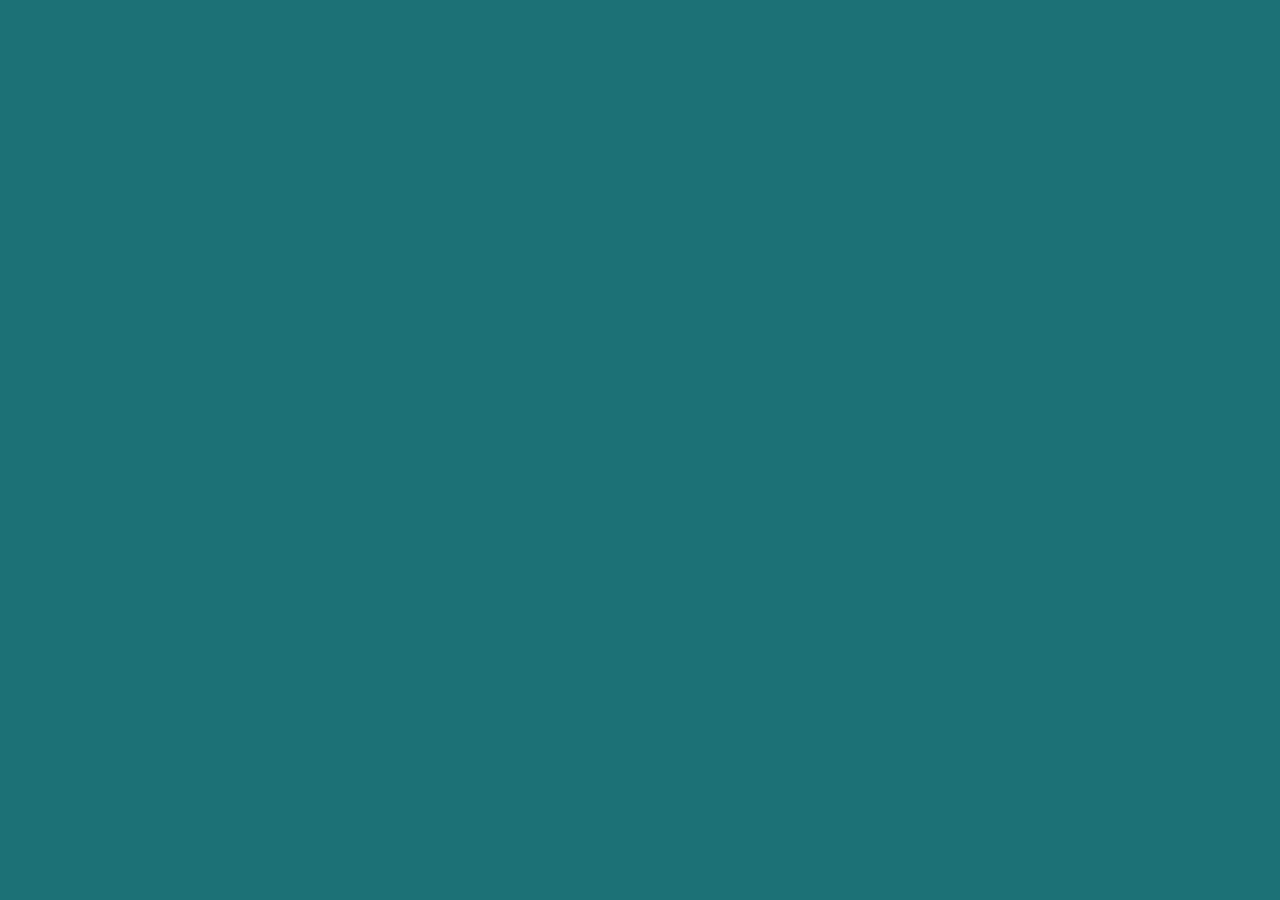
==== details.html @ 66516535 "2#" ====
<!DOCTYPE html>
<html lang="en">
<head>
    <meta charset="UTF-8">
    <meta name="viewport" content="width=device-width, initial-scale=1.0">
    <title>Details</title>
    <link rel="stylesheet" href="style.css">
</head>
<body>
    <div id="itemDetails">
        <!-- Information will be populated here -->
    </div>

    <script src="details.js"></script>
</body>
</html>
---- style.css ----
body {
    background-color: rgb(28, 114, 114);
}
.header {
    background-color: rgb(255, 241, 161);
}
.headerMenu {
    width: auto;
    height: 30px;
    border: 1px;
    border-style: solid;
    background-color: white;
}
.article {
    margin-top: 15px;
    display: grid;
    row-gap: 10px;
}
.articleText {
    width: auto;
    height: 80px;
    background-color: white;
}
.NextPg {
    background-color: white;
    width: 150px;
    height: 50px;
    margin: auto;
    margin-top: 15px;
}
.footer {
    background-color: white;
    width: 95%;
    height: 150px;
    margin: auto;
    margin-top: 50px;
}
.card{
    width: 200px;
    height: auto;
    background-color: blanchedalmond;
    padding: 1rem 0.8rem;
    border-radius: 8px;
    display: flex;
    flex-direction: column;
    justify-items: center;
    h2 {
        margin-top: 0;
        margin-bottom: 1rem;
    }
}
.image-container {
    width: 80%;
    margin: 0 auto;
    img {
        width: 100%;

        height: auto;
    }
}
.details-button{

}
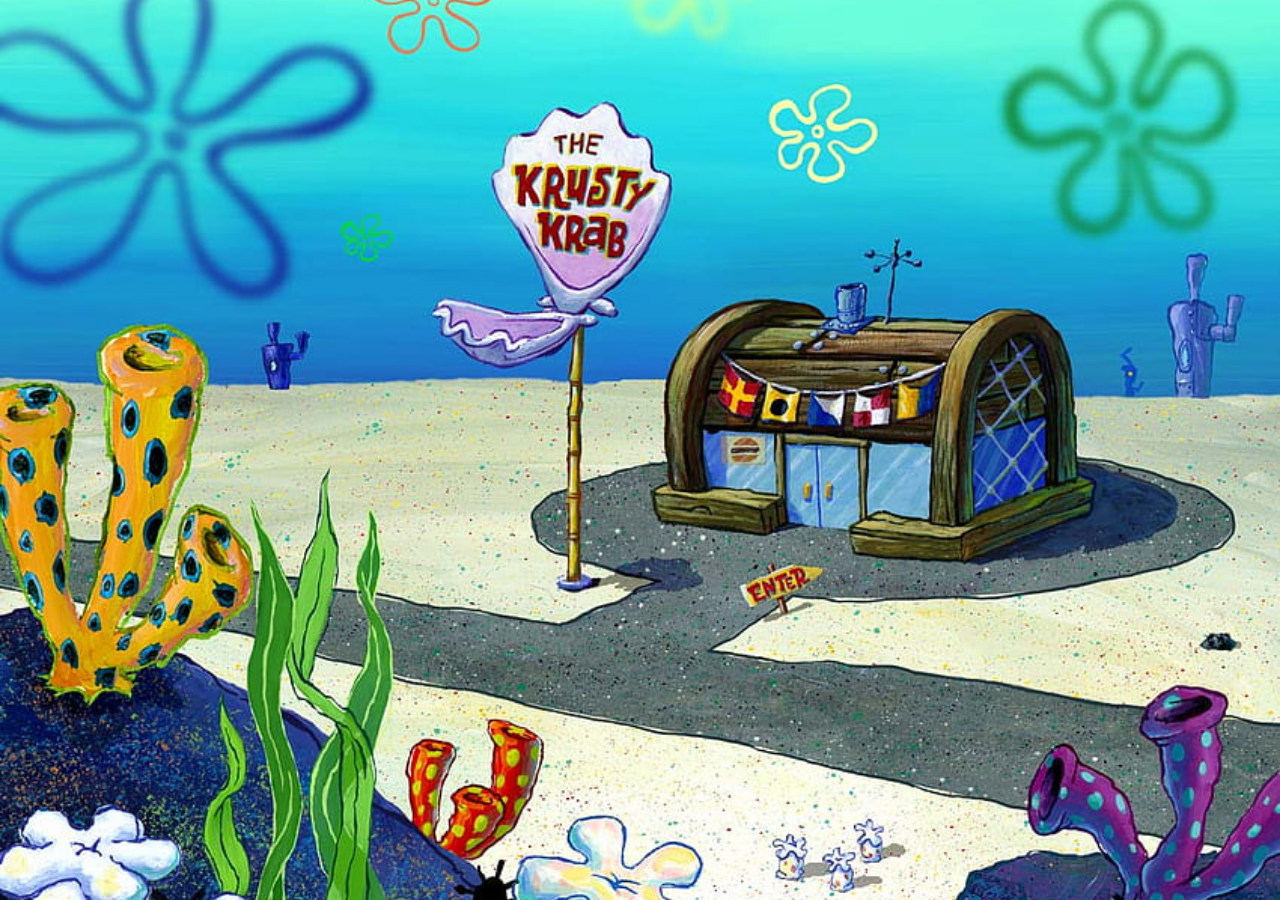
==== commit 00d58bf2: "5" ====
--- a/details.html
+++ b/details.html
@@ -7,8 +7,12 @@
     <link rel="stylesheet" href="style.css">
 </head>
 <body>
-    <div id="itemDetails">
-        <!-- Information will be populated here -->
+    <div id="itemDetails" style="
+        margin: 0 auto;
+    max-width: 50%"
+    >
+        
+        
     </div>
 
     <script src="details.js"></script>
--- a/style.css
+++ b/style.css
@@ -1,20 +1,52 @@
 body {
-    background-color: rgb(28, 114, 114);
-}
+    background-image: url(./desktop-wallpaper-krusty-krab-spongebob-krusty-krab.jpg);
+    background-position: center;
+    background-repeat: no-repeat;
+    background-size: cover;
+    background-attachment: fixed;
+    margin: 0;
+    overflow-x: hidden;
+    }
 .header {
     background-color: rgb(255, 241, 161);
+    width: 100vw;
+    height: 100vh;
+    padding-top: 100vh;
+
+    img {
+        width: 100%;
+        height: 100%;
+        object-fit: contain;
+        opacity: 0.8;
+    }
 }
+
 .headerMenu {
-    width: auto;
-    height: 30px;
+    display: flex;
+    justify-content: center;
+    width: 85%;
+    height: 40px;
+    margin: auto;
     border: 1px;
     border-style: solid;
-    background-color: white;
+    background-color:bisque;
+    border-radius: 5px;
+}
+#newAd {
+  cursor: pointer;
+  margin: auto;
+  background-color: green;
+  border: outset black;
+  height: 35px;
+  font-family: georgia;
 }
 .article {
     margin-top: 15px;
-    display: grid;
-    row-gap: 10px;
+    display: flex;
+    row-gap: 15px;
+  flex-wrap: wrap;
+  justify-content: center;
+  align-items: center;
 }
 .articleText {
     width: auto;
@@ -36,28 +68,89 @@
     margin-top: 50px;
 }
 .card{
-    width: 200px;
-    height: auto;
+    width: 280px;
+    height: 450px;
+    margin: 24px;
     background-color: blanchedalmond;
     padding: 1rem 0.8rem;
     border-radius: 8px;
     display: flex;
     flex-direction: column;
     justify-items: center;
+    justify-content:space-between;
+    align-items: center;
+    
+    opacity: 0.9;
     h2 {
         margin-top: 0;
         margin-bottom: 1rem;
     }
+    transition: 1s;
 }
+
+.card:hover{
+    opacity: 1;
+    scale: 1.2;
+}
+
 .image-container {
-    width: 80%;
-    margin: 0 auto;
+   max-width: 90%;
+   img {
+    width: 100%;
+   }
+   
+}
+.details-button{
+    width: 114px;
+    cursor: pointer;
+}
+
+.single-item {
+    background-color: bisque;
+    border-radius: 8px;
+    padding: 1rem;
+    box-shadow: 6px 7px 1px 1px #9f999985;
+}
+
+.price {
+
+}
+
+.title {
+
+}
+
+.single-image-container {
+
+    padding-bottom: 0px;
     img {
         width: 100%;
-
-        height: auto;
+        object-fit:cover;
+        height: 80%;
     }
 }
-.details-button{
+
+.newAd-card {
+    width: 86%;
+    height: 250px;
+  
+}
+
+.newAd-name, .newAd-price, .newAd-imgURL, .newAd-description, .newAd-locations {
+    background-color: rgb(230, 221, 221);
+    width: 86%;
+    height: 50px;
+    margin-top: 15px;
 
 }
+
+.footer{
+    width: 100%;
+    display: inline-grid;
+    grid-template-columns: auto auto;
+    justify-items: center;
+    align-items: end;
+    background-color: bisque;
+    border-radius: 5px;
+    
+}